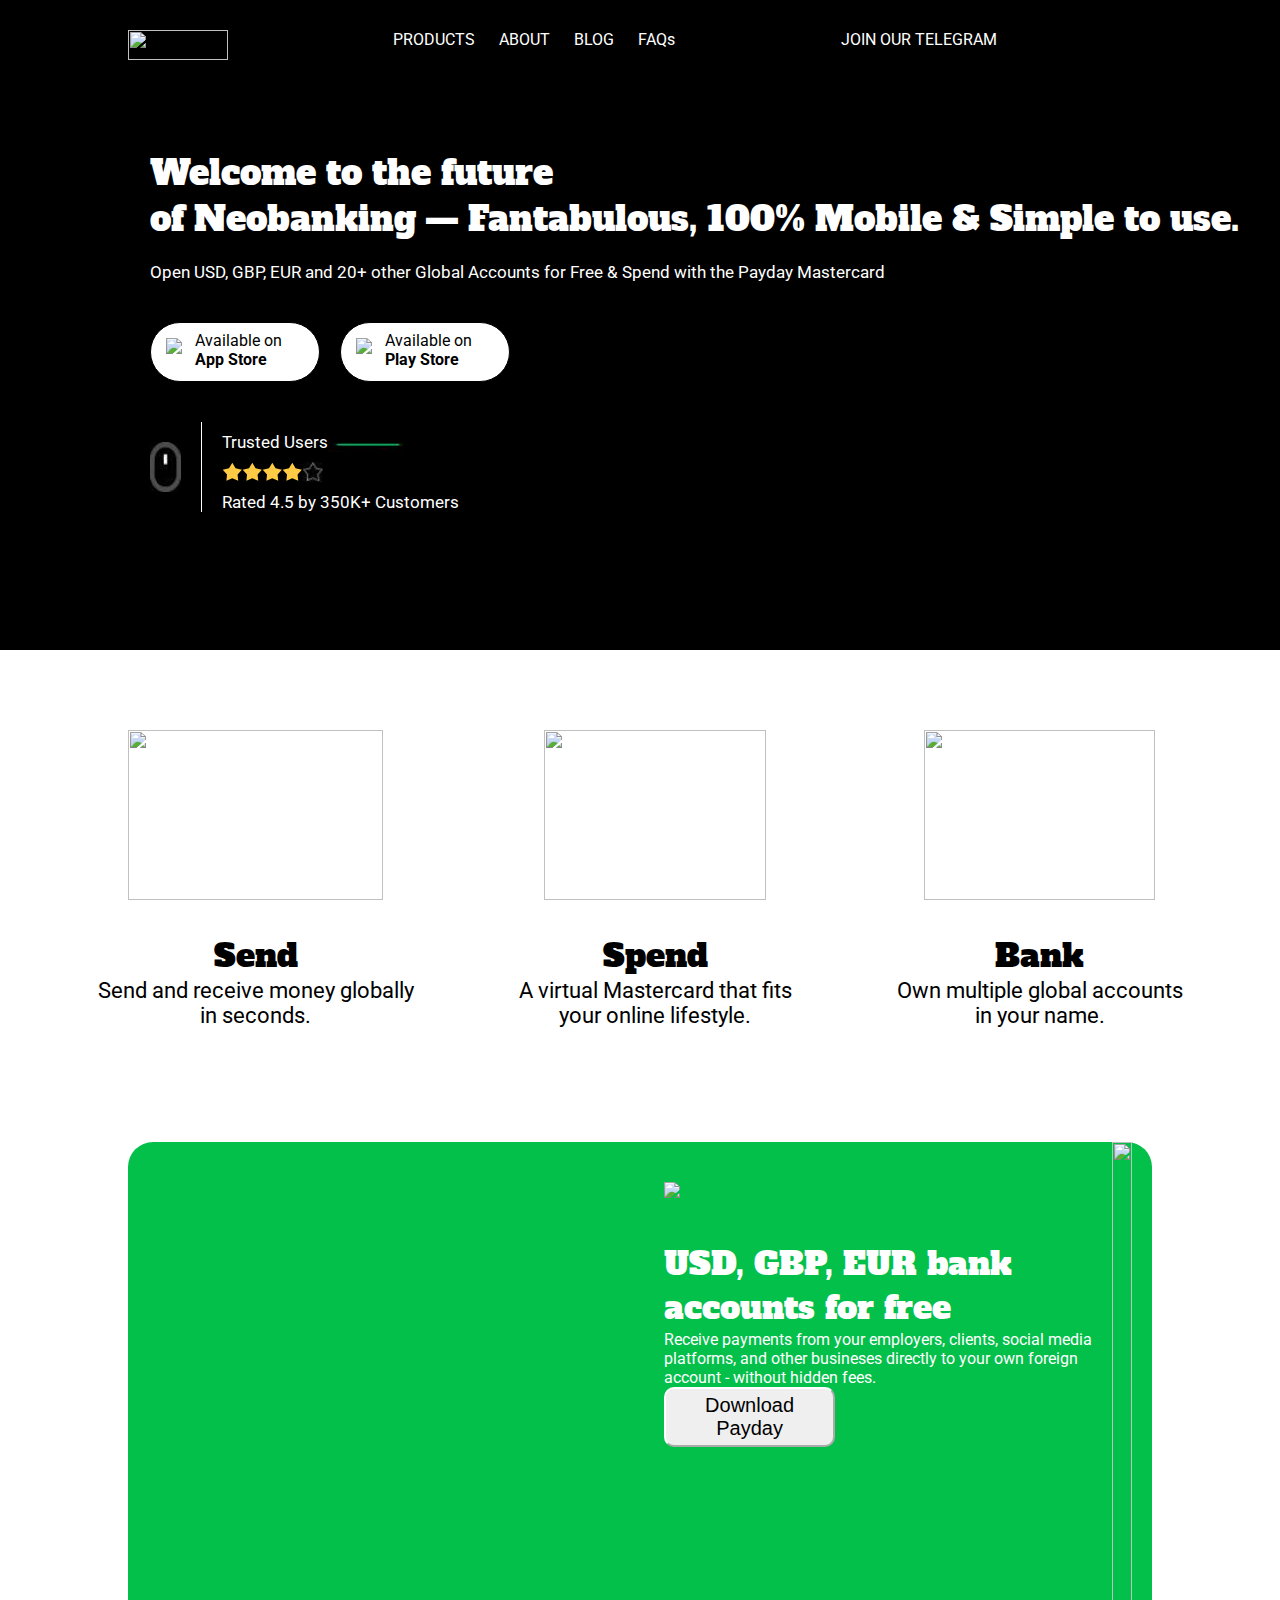
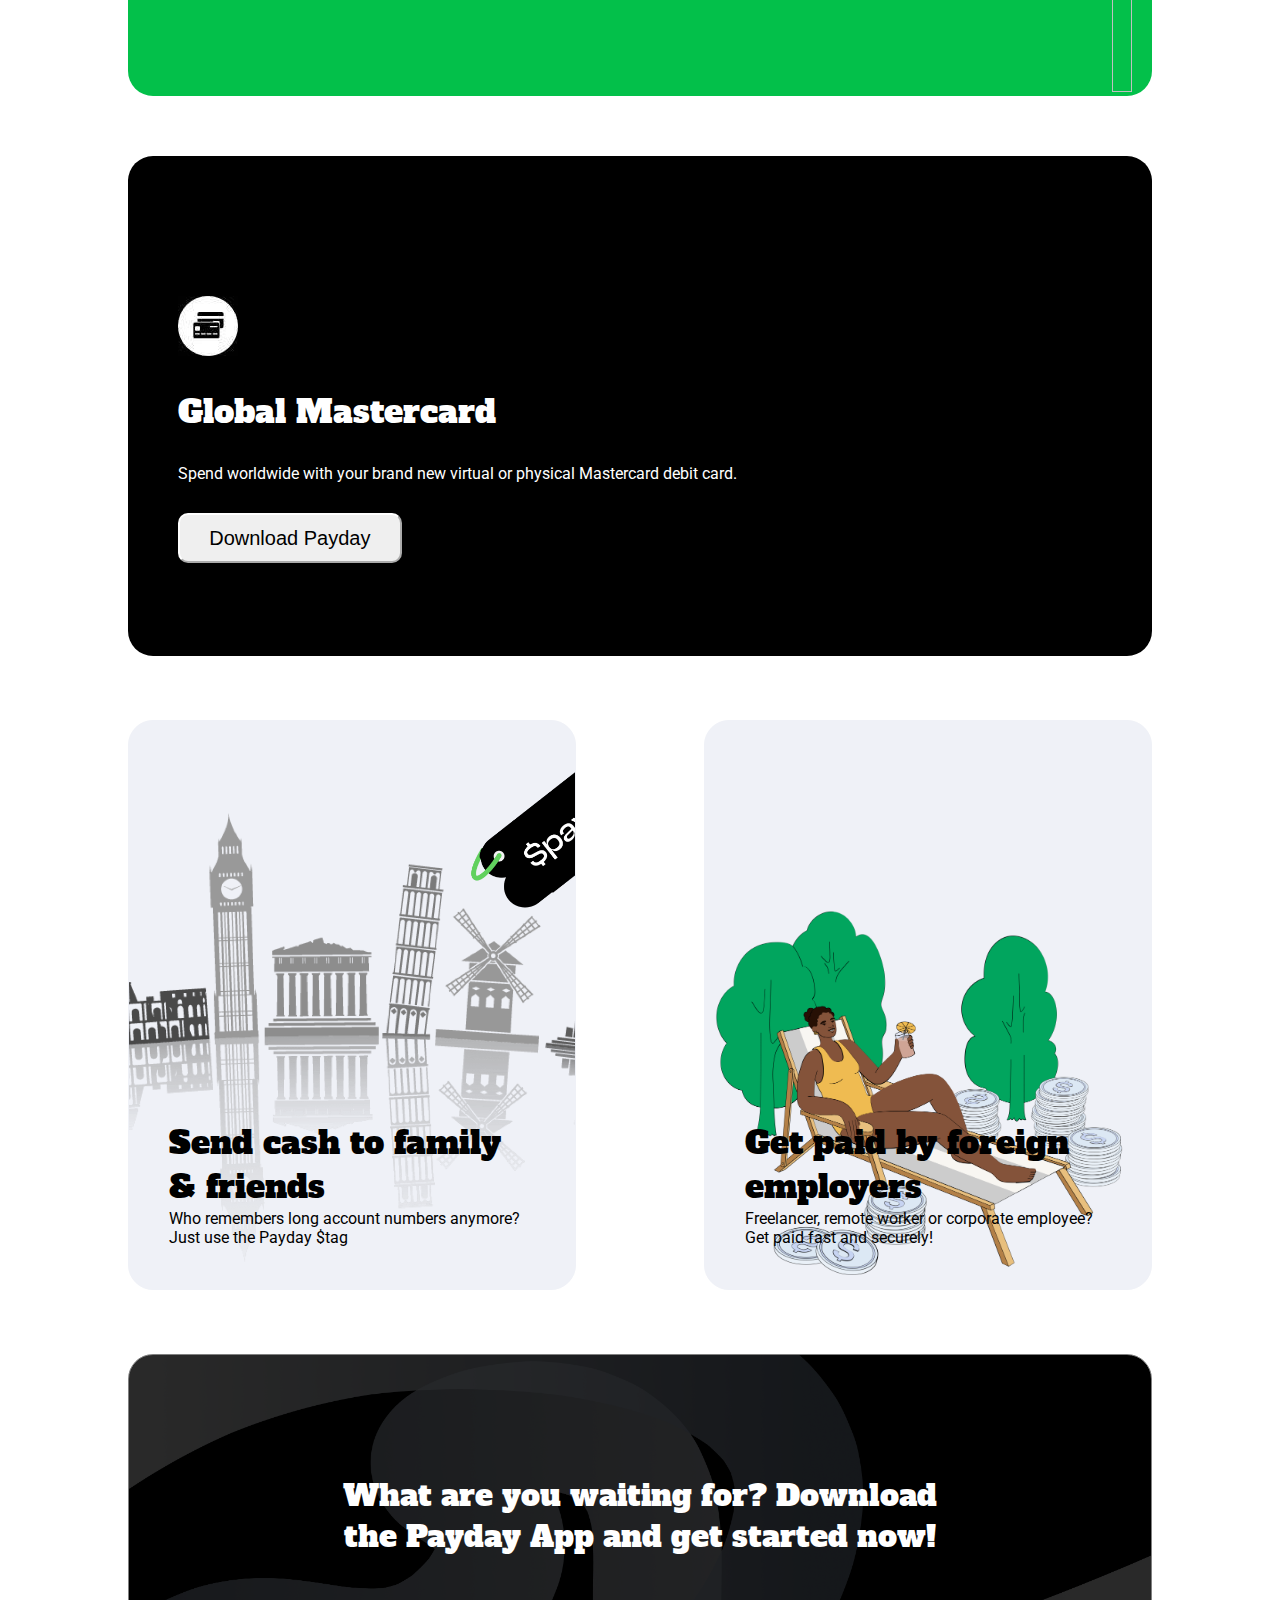
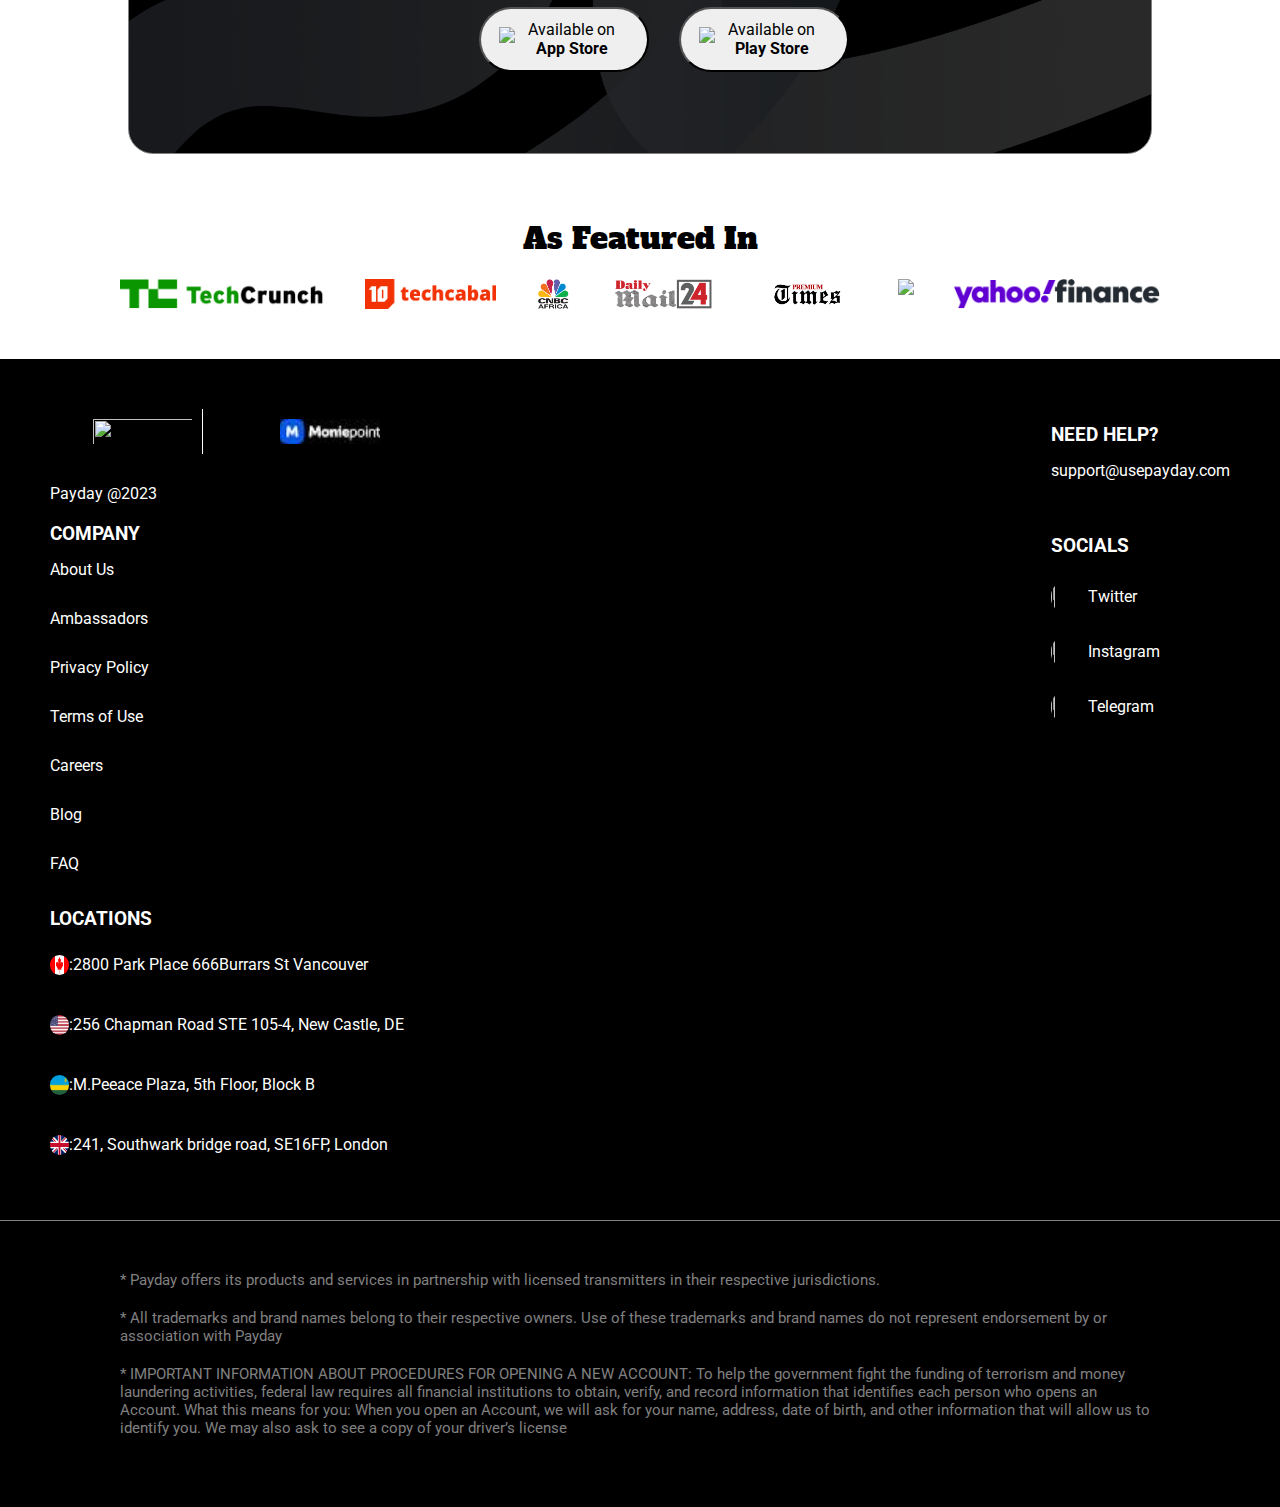
==== payday2.html @ 866477e4 "first push" ====
<!DOCTYPE html>
<html>
<head>
	<meta charset="utf-8">
	<meta name="viewport" content="width=device-width, initial-scale=1">
	<title>PAYDAY</title>
	<link rel="stylesheet" type="text/css" href="payday2.css">
	<link rel="preconnect" href="https://fonts.googleapis.com">
<link rel="preconnect" href="https://fonts.gstatic.com" crossorigin>
<link href="https://fonts.googleapis.com/css2?family=Alfa+Slab+One&family=Roboto:ital,wght@0,300;0,500;0,700;0,900;1,400;1,500;1,700;1,900&display=swap" rel="stylesheet">
<body>
	<div class="first">
		<div>
		     <img src="./images/paysay.jpg">
	    </div>

	   <div class="nav">
		   <ul>
			<li>PRODUCTS</li>
			<li>ABOUT</li>
			<li>BLOG</li>
			<li>FAQs</li>
		   </ul>
	    </div>

	    <div>
		    <a href="#" class="tele">JOIN OUR TELEGRAM<a>
	    </div>
    </div>
	<div class="container-one">
		<h1>Welcome to the future</h1> 
		<h1>of Neobanking — Fantabulous, 100% Mobile & Simple to use.</h1>
		<p>Open USD, GBP, EUR and 20+ other Global Accounts for Free & Spend with the Payday Mastercard</p>
		<div class="appbuttons">
			<div class="app">
				<button>
					<img src="file:///C:/Users/A1%20Tutor/Downloads/apple-icon%20(3).svg">
				
					<div class="inside">
						<span>Available on</span>
					    <span><b>App Store</b></span>
					</div>    
				</button>
			</div>
			<div class="app">
				<button>
					<img src="file:///C:/Users/A1%20Tutor/Downloads/playstore%20(4).svg">
				
					<div class="inside">
					    <span>Available on</span>
					    <span><b>Play Store</b></span>
				    </div>
				</button>
			</div>
		</div>
		<div class="one">
		    <div id="load">
			    <img src="./images/load.jpg">
		    </div>
		    <div class="users">
		        <div id="use">
		        	<span>Trusted Users</span>
			        <img src="./images/green.jpg">
		        </div> 
			    <div class="star">
			    	<img id="stars" src="./images/stars.svg">
			        <img id="stars" src="./images/stars.svg">
			        <img id="stars" src="./images/stars.svg">
			        <img id="stars" src="./images/stars.svg">
			        <img id="stars" src="./images/whitestar.jpg">

			    </div>
			    <span>Rated 4.5 by 350K+ Customers</span>
			    
		    </div>
		</div>
	</div>


	<div class="container-three">
		<div class="imagebox">
			<img src="C:\Users\A1 Tutor\Downloads\send (1).png">
			<h1>Send</h1>
			<p>Send and receive money globally</p>
			<p>in seconds.</p>
		</div>
		<div class="imagebox">
			<img src="C:\Users\A1 Tutor\Downloads\spend (4).png">
			<h1>Spend</h1>
			<p>A virtual Mastercard that fits</p>
			<p>your online lifestyle.</p>
		</div>
		<div class="imagebox">
			<img src="C:\Users\A1 Tutor\Pictures\bank (21).png">
			<h1>Bank</h1>
			<p> Own multiple global accounts</p>
			<p>in your name.</p>
		</div>
	</div>

	<div class="container-two">
		<div class="insides">
			<div class="image">
			    <img src="C:\Users\A1 Tutor\Pictures\phone bg (4).jpg">
		    </div>

		    <div class="msg">
			    <img src="file:///C:/Users/A1%20Tutor/Downloads/bank%20icon%20(1).svg">
			    <h1>USD, GBP, EUR bank</h1> 
			    <h1>accounts for free</h1>
			    <p>Receive payments from your employers, clients, social media</p>
				<p>platforms, and other busineses directly to your own foreign</p> 
				<p>account - without hidden fees.
			    </p>
			    <button>Download Payday</button>
		    </div>
		</div>
		
	</div>

	<div class="container-four">
		<div class="four">
			<img src="./images/paydaydownload.jpg">
			<h1>Global Mastercard</h1>
		    <p>Spend worldwide with your brand new virtual or physical Mastercard debit card.</p>
		    <button>Download Payday</button>
		</div>
		<div class="five">
			<!-- <img src="#"> -->
		</div>
		
	</div>

    <div class="container-both">    
	    <div class="container-five">
		    <h1>Send cash to family & friends</h1>
		    <p>Who remembers long account numbers anymore? Just use the Payday $tag</p>
		
	    </div>

	    <div class="container-six">
	    	<!-- <img src="./images/paid.png" height="300px" width="auto"> -->
		    <h1>Get paid by foreign employers</h1>
		    <p>Freelancer, remote worker or corporate employee? Get paid fast and securely!</p>
	    </div>
	</div>
	<div class="container-seven">
		<h1>What are you waiting for? Download the Payday App and get started now!</h1>
	    <div class="apps">
				<button>
					<img src="file:///C:/Users/A1%20Tutor/Downloads/apple-icon%20(3).svg">
				
					<div class="inside">
						<span>Available on</span>
					    <span><b>App Store</b></span>
					</div>    
				</button>

				<button id="buttons">
					<img src="file:///C:/Users/A1%20Tutor/Downloads/playstore%20(4).svg">
				
					<div class="inside">
					    <span>Available on</span>
					    <span><b>Play Store</b></span>
				    </div>
				</button>
		</div>
	</div>

	<div class="container-eight">
		<h1>As Featured In</h1>
		<div class="logo-box">
		    <img src="./images/techcrunch.png">
		    <img src="./images/techcabal.png">
		    <img src="./images/cnbc.png">
		    <img src="./images/dm2.png">
		    <img src="./images/ptimes.png">
		    <img src="./images/vang.png">
		    <img src="./images/yahoofinance.png">
		 </div>
	</div>
	<!-- </div> -->
<footer>
		<div class="foot">
			<div class="pay">
				<div class="toe">
					<!-- <h3>Payday</h3> -->
					<img src="./images/paysay.jpg">
				    <!-- <h4><b>Monie</b>point</h4> -->
				    <img src="./images/moniepoint.jpg" class="snd">
				</div>
				<div class="pinky">
                     <p>Payday @2023</p>
                </div>
			</div>

			<div class="company">
				<h3>COMPANY</h3>
				<ul>
					<li>About Us</li>
					<li>Ambassadors</li>
					<li>Privacy Policy</li>
					<li>Terms of Use</li>
					<li>Careers</li>
					<li>Blog</li>
					<li>FAQ</li>
				</ul>

				<h3>LOCATIONS</h3>
				<div class="location">
					<img src="./images/canada.png">
				    <p>:2800 Park Place 666Burrars St Vancouver</p>
				</div>
				<div class="location">
					<img src="./images/us.png">
					<p>:256 Chapman Road STE 105-4, New Castle, DE</p>
				</div>
				<div class="location">
					<img src="./images/rw.png">
					<p>:M.Peeace Plaza, 5th Floor, Block B</p>
				</div>
				<div class="location">
					<img src="./images/gb.png">
					<p>:241, Southwark bridge road, SE16FP, London</p>
				</div>
				
			</div>
			
			<div>
				<div>
					<h3 class="help">NEED HELP?</h3>
				    <a class="help" href="email" target="_blank">support@usepayday.com</a>
				</div>

				<div class="socials">
					<h3 class="social">SOCIALS</h3>
				    <div>
				        <div class="social">
				    	    <img src="https://encrypted-tbn0.gstatic.com/images?q=tbn:ANd9GcTMSWENV7EowvmsLRecqPke3r6QG8BsjHGHUg&usqp=CAU">
				            <a href="#" target="_blank">Twitter</a>
				        </div>
				        <div class="social">
				    	    <img src="https://thumbs.dreamstime.com/b/high-resolution-image-black-white-instagram-icon-high-resolution-image-black-white-instagram-icon-web-printing-purpose-172342399.jpg">
				    	    <a href="#" target="_blank">Instagram</a>
				        </div>    
				        <div class="social">
				    	    <img src="https://cdn.freebiesupply.com/logos/large/2x/telegram-logo-black-and-white.png">
				    	    <a href="#" target="_blank">Telegram</a>
				        </div>
				    </div>     
				  
				</div>

			</div>
		</div>

		<div class="feed">
			<p>* Payday offers its products and services in partnership with licensed transmitters in their respective jurisdictions.</p>

            <p> * All trademarks and brand names belong to their respective owners. Use of these trademarks and brand names do not represent endorsement by or association with Payday</p>

            <p>* IMPORTANT INFORMATION ABOUT PROCEDURES FOR OPENING A NEW ACCOUNT: To help the government fight the funding of terrorism and money laundering activities, federal law requires all financial institutions to obtain, verify, and record information that identifies each person who opens an Account. What this means for you: When you open an Account, we will ask for your name, address, date of birth, and other information that will allow us to identify you. We may also ask to see a copy of your driver’s license</p>
		</div>
	</footer>	

</body>
</html>
---- payday2.css ----
*{
	box-sizing: border-box;
	margin: 0;
	padding: 0;
}

body{
	font-family: 'Roboto', sans-serif;
}

h1{
	font-family: 'Alfa Slab One', cursive;
	font-weight: 400;
}

span, p{
    font-family: 'Roboto', sans-serif;
}

.first{
  	display: flex;
  	justify-content: space-around;
  	padding: 30px 50px;
  	background-color: #000;
  	color: #fff;
  	width: 100%;
  }

  .first img{
  	width: 100px;
  	height: 30px;
  }

  .nav > ul{
  	list-style-type: none;
/*  	position: sticky;*/
    
  }

  .first{
  	position: fixed;
  	top: 0;
  }

  .nav ul li{
  	display: inline-block;
  	margin: 0 10px;
  } 

.first a{
	text-decoration: none;
	color: #fff;
}


.container-one{
	color: #ffffff;
	padding: 150px 0 20px 150px;
	background-color: #000000;
	height: 650px;
	font-size: 17px;
}

.container-one p{
	padding-top: 20px;
}
.app{
	display: flex;
	text-align: center;
	padding: 20px 0 10px 0;
}

.appbuttons{
  	display: flex;
/*  	flex-direction: row;*/
}

.app > button{
  	display: flex;
  	background-color: #ffffff;
  	border-radius: 40px;
  	padding: 5px;
  	width: 170px;
  	height: 60px;
  	margin: 20px 20px 0 0;
  	border: 1px solid #000000;
    text-align: left;
}	

.inside{
  	display: flex;
  	flex-direction: column;
  	margin: 3px;
  	font-size: 16px;
}

button > img{
  	padding: 10px;
  }

.one{
	display: flex;
	flex-direction: row;
	margin-top: 30px;
}

#load{
	border-right: white solid 1px;
	padding-right: 20px;
}

#load img{
	height: 70px;
	padding-top: 20px;
}

.users{
	display: flex;
	flex-direction: column;
	margin-left: 20px;
}

#use img{
	height: 20px;
	width: 100px;
	margin: 10px 0;
}

.users img{
	height: 20px;
}

.users .star{
	display: flex;
}

.users #use{
	display: flex;
	flex-direction: row;
}

.users span{
	padding-top: 10px;
}

.container-two{
	height: 550px;
}

.image > img{
    padding: 0 20px;
  	width: 100%;
  	height: 550px;
  }

.insides{
  	background-color: #03C04A;
  	display: flex;
  	flex-direction: row-reverse;
  	border-radius: 25px;
    margin: 5% 10% 5% 10%;
  	width: 80%;
  	color: #ffffff;
  }

.msg > img{
  	margin: 40px 40px 40px 0;
  }

  /*.msg > p{
  	margin-top: 30px;
  	font-size: 20px;
  }*/
  
  .msg > button{
  /*	border-radius: 8px;
  	background-color: #fff;
  	margin-top: 30px;
  	padding: 10px;
  	width: 200px;
  }*/
  border-radius: 10px;
	border-color: #ffffff;
	padding: 5px;
	min-height: 50px;
	width: 40%;
	font-size: 20px;
}

.container-three{
  	display: flex;
  	justify-content: space-around;
 	  text-align: center;
 	  padding: 80px 50px 50px 50px;
 	  gap: 10px;
  }

  .imagebox > img{
  	height: 170px;
  	width: 90%;
  }

  .imagebox > h1{
  	margin-top: 30px;
  }

  .imagebox > p{
  	font-size: 22px;
  }	

.container-four{
	background-color: #000000;
	color: #ffffff;
	height: 500px;
	width: 80%;
	margin: 5% 10% 0;
	border-radius: 25px;
	display: flex;
	flex-direction: row;
}

.four{
	margin-top: 120px;
	padding: 20px 20px 20px 50px;
}

.four img, .four p, .four h1{
	padding-bottom: 30px;
}

.four button{
	border-radius: 10px;
	border-color: #ffffff;
	padding: 5px;
	min-height: 50px;
	width: 40%;
	font-size: 20px;
}

/*.four button img{
	width: 10px;
	height: 10px;
}*/
.container-both{
	display: flex;

}

.container-five{
	background-image: url(./images/city.png);
	background-size: cover;
	background-position: center;
	width: 90%;
	margin: 5% 5% 5% 10%;
	height: 570px;
	color: black;
	border: solid #eff1f7 1px;
	border-radius: 25px;
	padding: 400px 40px 40px;
	background-color: #eff1f7;

}


.container-six{
	background-image: url(./images/paid.png);
	background-color: #eff1f7;
	background-size: cover;
	background-position: center;
  background-size: contain;
	background-position: bottom;
	background-attachment: scroll;
	background-repeat: no-repeat;
	width: 90%;
	margin: 5% 10% 5% 5%;
	height: 570px;
	border: solid #eff1f7 1px;
	border-radius: 25px;
	padding: 400px 40px 40px;
}


.container-seven{
	background-size: cover;
	background-position: center;
	color: #ffffff;
	width: 80%;
	margin: 0 10% 5%;
  padding: 120px 200px;
 	height: 400px;
	border: solid grey 1px;
  text-align: center;
	border-radius: 25px;
	background-image: url(./images/cta.png)
	}

.container-seven h1{
	font-size: 30px;
}

.apps{
	display: flex;
	padding: 50px 0 0 150px;
}
.apps button{
	display: flex;
	flex-direction: row;
	width: 170px;
	height: 65px;
	border-radius: 35px;
	padding: 8px;
}

#buttons{
	margin-left: 30px;
}

.location{
	display: flex;
}

.location img{
	height: 20px;
	width: 5%;
	border-radius: 25px;
}

.logo-box > img{
	width: auto;
	height: 30px;
}

.container-eight > h1{
	text-align: center;
	margin-bottom: 20px;
	font-size: 30px;
}

.container-eight{
	margin-bottom: 20px;
}
.logo-box{
	display: flex;
  margin: 0px 100px;
	padding-bottom: 30px;
	justify-content: space-around;
}

.foot{
	display: flex;
  justify-content: space-between;
	width: 100%;
	background-color: #000000;
	color: #ffffff;
  padding: 50px;
}

.foot ul{
	list-style-type: none;
}

.foot a{
	color: #ffffff;
}
.toe{
	display: flex;
	justify-content: space-around;
}
.pay{
	display: flex;
	flex-direction: column;
}

.toe img{
	border-right: solid #ffffff 1px;
  padding: 10px;
	width: 120px;
	height: 45px;
}

.toe .snd{
	padding: 10px;
	border: none;
}

.pay p{
	margin-top: 30px;
}

.company{
	display: flex;
	flex-direction: column;
	margin-top: 20px;
}

.company li{
	padding: 15px 0;
}

.company ul{
	margin-bottom: 20px;
}

.location {
	padding: 15px 0;
	margin-top: 10px;
}


.help{
	text-decoration: none;
	padding: 15px 0;
}

.socials{
	display: flex;
	flex-direction: column;
	margin-top: 40px;
}

.socials img{
	height: 30px;
	width: 15%;
	border-radius: 25px;
	margin: 10px 10px 0 0;
}

.socials a{
	text-decoration: none;
	margin-top: 15px;
}

.social{
	display: flex;
	margin-top: 15px;
}

.feed{
	background-color: #000000;
	color: #808080;
	border-top: solid #808080 1px;
	padding: 50px 120px;
}

.feed p{
	margin-bottom: 20px;
	font-size: 15px;
}

@media screen and (max-width: 580px) {
	.first {
    align-items: left;
  }
 .first img{
  	margin-left: 5px;
  }
	.nav{
		display: none;
	}
	.tele{
		display: none;
	}

	.container-one{
		padding: 100px 20px 0px 30px;
	}

	.container-one h1{
		font-size: 25px;
	}
	.insides{
		height: 350px;
		padding: 10px;
	}

	.msg img{
		margin: 0 10px 5px 10px;
	}

	.msg h1{
		font-size: 20px;
		margin-bottom: 5px;
	}

	.msg p{
		font-size: 15px;
	}

.msg button{
	width: 200px;
	height: 17px;
	margin-top: 10px;
}
.image img{
		display: none;
	}
	.container-three{
		flex-direction: column;
		padding: 5%;
		margin-top: 20px;
	}

.imagebox {
	  width: 100%;
  }

.imagebox img{
	width: 100%;
	height: 280px;
}
	.container-two{
		margin-bottom: 5%;
		height: 350px;
	}
	.insides{
		width: 90%;
		margin: 20px 5%;
		padding-top: 50px;
	}
	
.four{
	margin-top: 10px;
}

.four img, .four p, .four h1{
	padding-bottom: 10px;
}

.four button{
	width: 225px;
	margin-top: 20px;
}

	.container-four{
		height: 350px;
		width: 95%;
		margin: 2.5% 2.5%;

	}
	
	.container-five{
		margin: 5%;
	}

	.container-both{
		flex-direction: column;
	}
	.foot{
		flex-direction: column;
	}
	.container-seven h1{
		font-size: 20px;
	}
	.container-seven{
		height: 300px;
		width: 90%;
		margin: 0 5% 5%;
		padding: 60px 20px 0;
	}

.apps{
	padding: 20px;
}

  .container-eight{
  	width: 95%;
  	margin: 2.5%;
  	height: 250px;
  }

  .logo-box{
	display: inline-block; 
  margin: 0px 5px;
	padding-bottom: 10px;
  width: 90%;
}

.logo-box img{
  margin: 7px;
}

.pay{
	display: none;
}

.socials img{
	width: 8%;
}

.feed{
	padding: 30px;
}
}
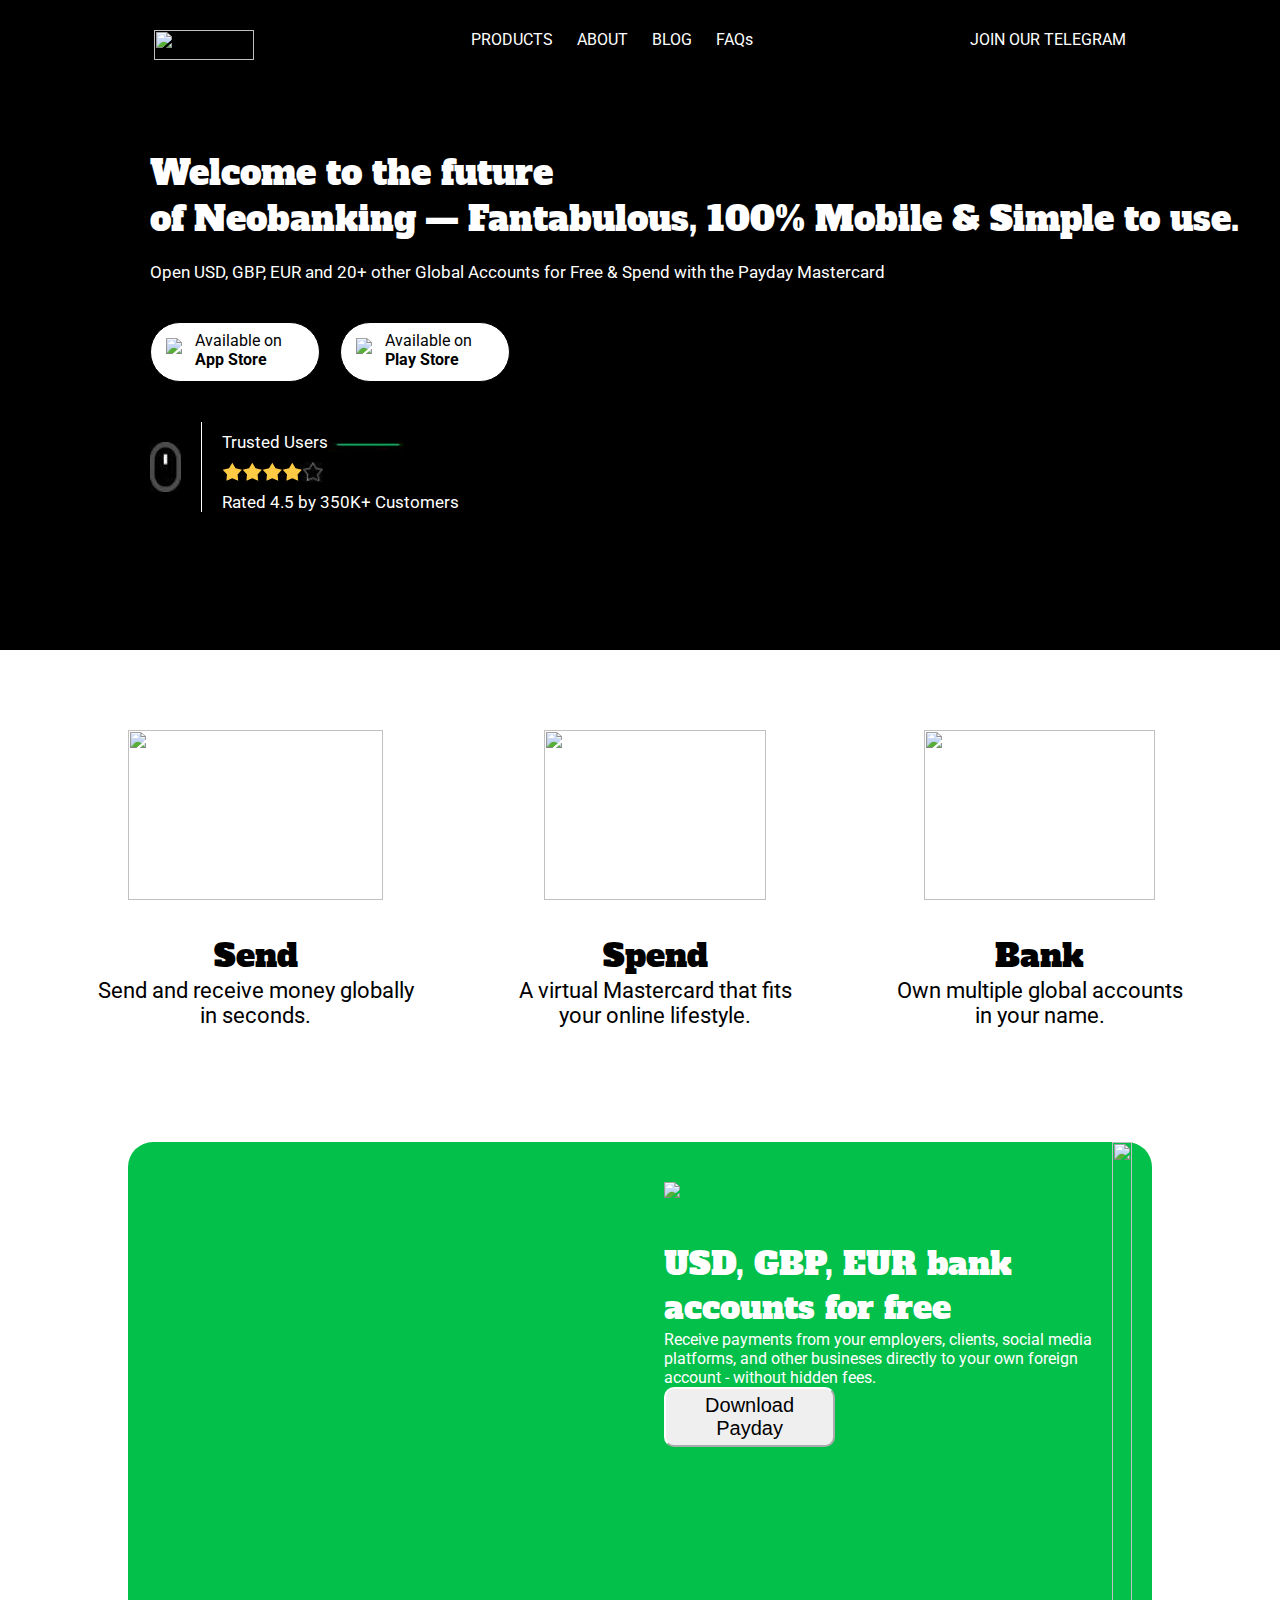
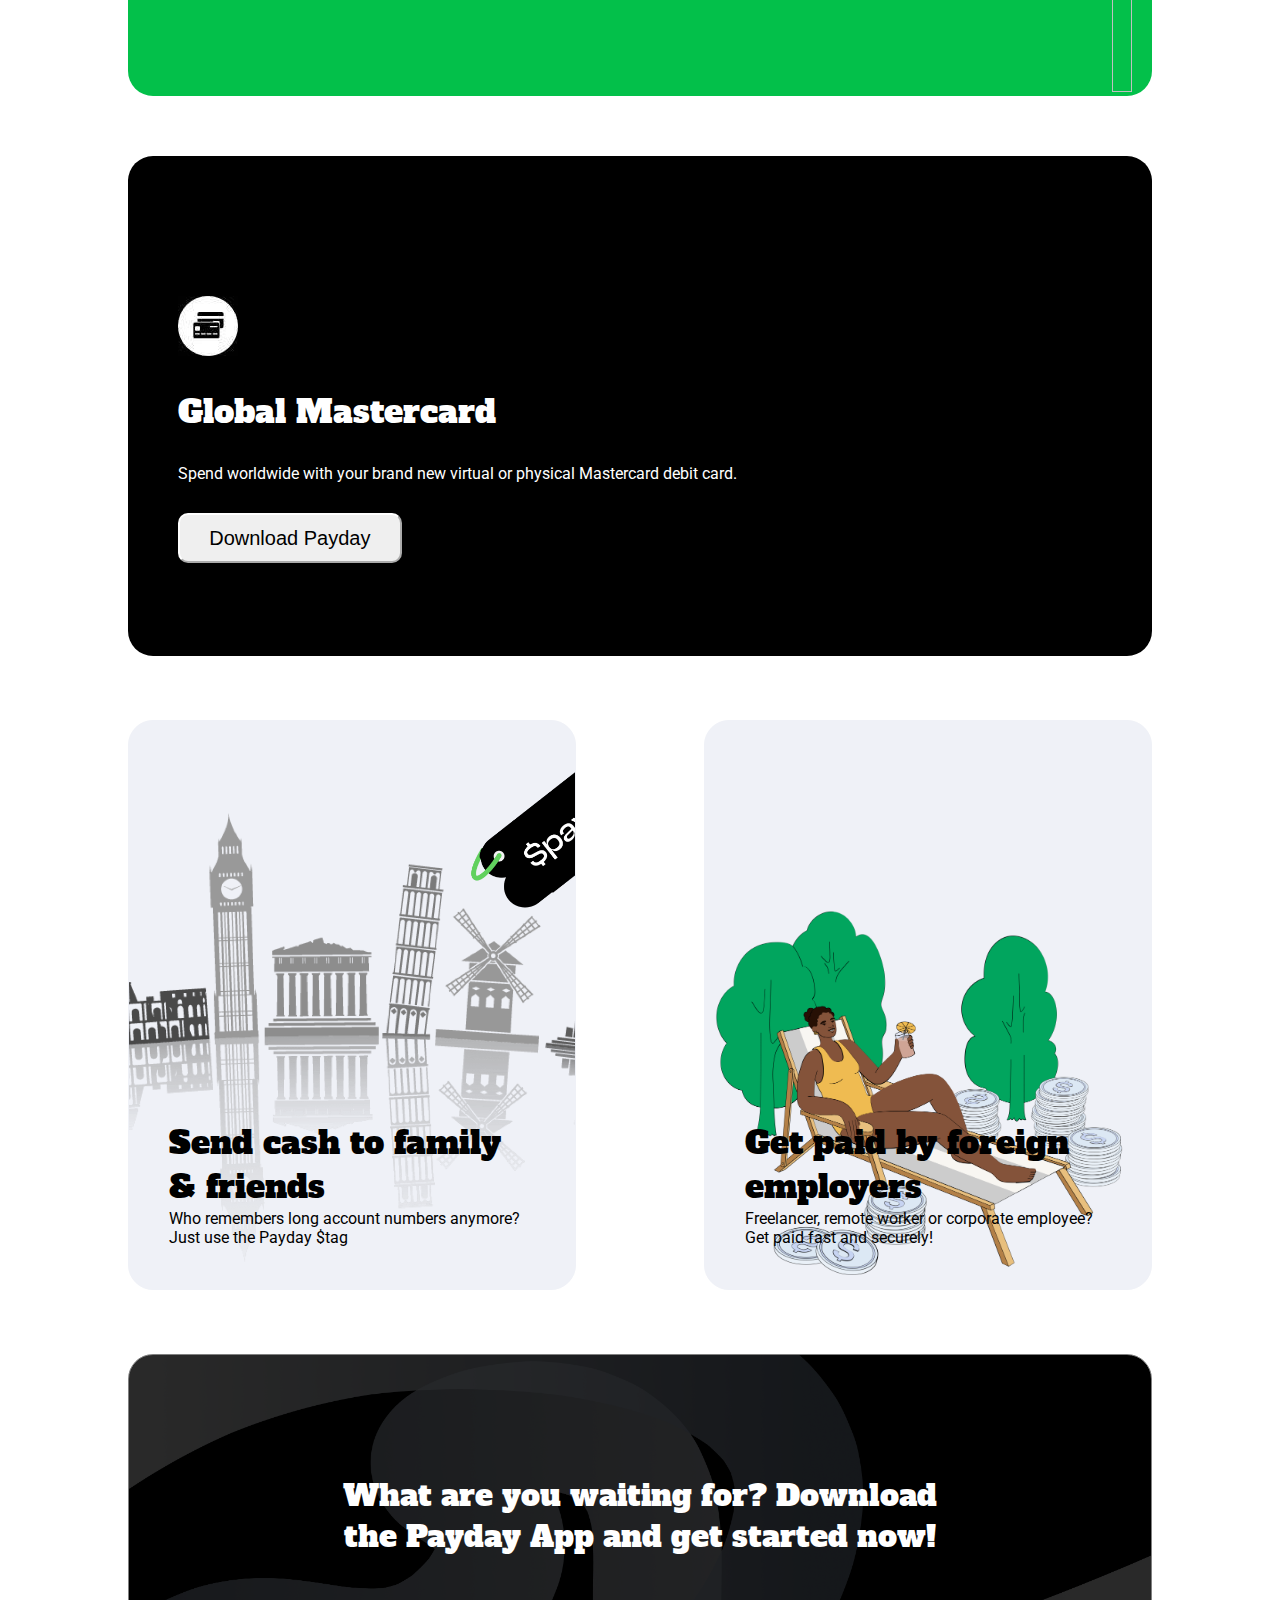
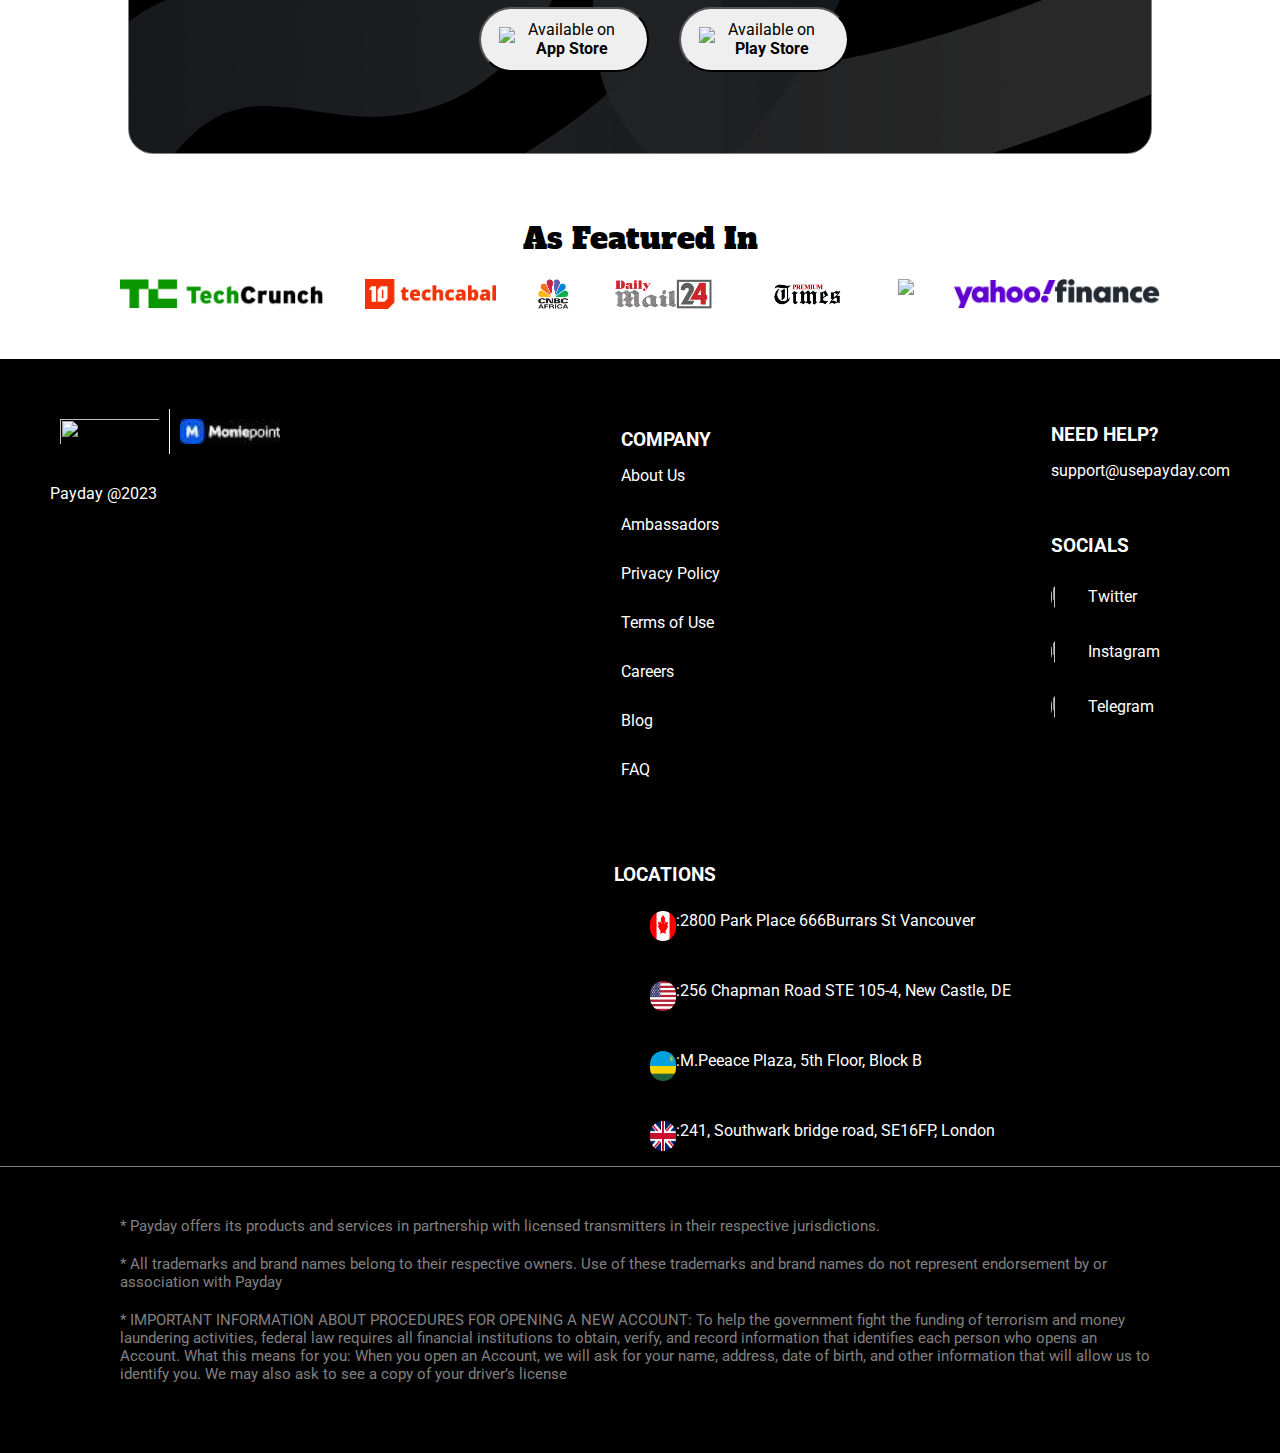
==== commit 30c718f6: "Add files via upload" ====
--- a/payday2.html
+++ b/payday2.html
@@ -1,267 +1,283 @@
-<!DOCTYPE html>
-<html>
-<head>
-	<meta charset="utf-8">
-	<meta name="viewport" content="width=device-width, initial-scale=1">
-	<title>PAYDAY</title>
-	<link rel="stylesheet" type="text/css" href="payday2.css">
-	<link rel="preconnect" href="https://fonts.googleapis.com">
-<link rel="preconnect" href="https://fonts.gstatic.com" crossorigin>
-<link href="https://fonts.googleapis.com/css2?family=Alfa+Slab+One&family=Roboto:ital,wght@0,300;0,500;0,700;0,900;1,400;1,500;1,700;1,900&display=swap" rel="stylesheet">
-<body>
-	<div class="first">
-		<div>
-		     <img src="./images/paysay.jpg">
-	    </div>
-
-	   <div class="nav">
-		   <ul>
-			<li>PRODUCTS</li>
-			<li>ABOUT</li>
-			<li>BLOG</li>
-			<li>FAQs</li>
-		   </ul>
-	    </div>
-
-	    <div>
-		    <a href="#" class="tele">JOIN OUR TELEGRAM<a>
-	    </div>
-    </div>
-	<div class="container-one">
-		<h1>Welcome to the future</h1> 
-		<h1>of Neobanking — Fantabulous, 100% Mobile & Simple to use.</h1>
-		<p>Open USD, GBP, EUR and 20+ other Global Accounts for Free & Spend with the Payday Mastercard</p>
-		<div class="appbuttons">
-			<div class="app">
-				<button>
-					<img src="file:///C:/Users/A1%20Tutor/Downloads/apple-icon%20(3).svg">
-				
-					<div class="inside">
-						<span>Available on</span>
-					    <span><b>App Store</b></span>
-					</div>    
-				</button>
-			</div>
-			<div class="app">
-				<button>
-					<img src="file:///C:/Users/A1%20Tutor/Downloads/playstore%20(4).svg">
-				
-					<div class="inside">
-					    <span>Available on</span>
-					    <span><b>Play Store</b></span>
-				    </div>
-				</button>
-			</div>
-		</div>
-		<div class="one">
-		    <div id="load">
-			    <img src="./images/load.jpg">
-		    </div>
-		    <div class="users">
-		        <div id="use">
-		        	<span>Trusted Users</span>
-			        <img src="./images/green.jpg">
-		        </div> 
-			    <div class="star">
-			    	<img id="stars" src="./images/stars.svg">
-			        <img id="stars" src="./images/stars.svg">
-			        <img id="stars" src="./images/stars.svg">
-			        <img id="stars" src="./images/stars.svg">
-			        <img id="stars" src="./images/whitestar.jpg">
-
-			    </div>
-			    <span>Rated 4.5 by 350K+ Customers</span>
-			    
-		    </div>
-		</div>
-	</div>
-
-
-	<div class="container-three">
-		<div class="imagebox">
-			<img src="C:\Users\A1 Tutor\Downloads\send (1).png">
-			<h1>Send</h1>
-			<p>Send and receive money globally</p>
-			<p>in seconds.</p>
-		</div>
-		<div class="imagebox">
-			<img src="C:\Users\A1 Tutor\Downloads\spend (4).png">
-			<h1>Spend</h1>
-			<p>A virtual Mastercard that fits</p>
-			<p>your online lifestyle.</p>
-		</div>
-		<div class="imagebox">
-			<img src="C:\Users\A1 Tutor\Pictures\bank (21).png">
-			<h1>Bank</h1>
-			<p> Own multiple global accounts</p>
-			<p>in your name.</p>
-		</div>
-	</div>
-
-	<div class="container-two">
-		<div class="insides">
-			<div class="image">
-			    <img src="C:\Users\A1 Tutor\Pictures\phone bg (4).jpg">
-		    </div>
-
-		    <div class="msg">
-			    <img src="file:///C:/Users/A1%20Tutor/Downloads/bank%20icon%20(1).svg">
-			    <h1>USD, GBP, EUR bank</h1> 
-			    <h1>accounts for free</h1>
-			    <p>Receive payments from your employers, clients, social media</p>
-				<p>platforms, and other busineses directly to your own foreign</p> 
-				<p>account - without hidden fees.
-			    </p>
-			    <button>Download Payday</button>
-		    </div>
-		</div>
-		
-	</div>
-
-	<div class="container-four">
-		<div class="four">
-			<img src="./images/paydaydownload.jpg">
-			<h1>Global Mastercard</h1>
-		    <p>Spend worldwide with your brand new virtual or physical Mastercard debit card.</p>
-		    <button>Download Payday</button>
-		</div>
-		<div class="five">
-			<!-- <img src="#"> -->
-		</div>
-		
-	</div>
-
-    <div class="container-both">    
-	    <div class="container-five">
-		    <h1>Send cash to family & friends</h1>
-		    <p>Who remembers long account numbers anymore? Just use the Payday $tag</p>
-		
-	    </div>
-
-	    <div class="container-six">
-	    	<!-- <img src="./images/paid.png" height="300px" width="auto"> -->
-		    <h1>Get paid by foreign employers</h1>
-		    <p>Freelancer, remote worker or corporate employee? Get paid fast and securely!</p>
-	    </div>
-	</div>
-	<div class="container-seven">
-		<h1>What are you waiting for? Download the Payday App and get started now!</h1>
-	    <div class="apps">
-				<button>
-					<img src="file:///C:/Users/A1%20Tutor/Downloads/apple-icon%20(3).svg">
-				
-					<div class="inside">
-						<span>Available on</span>
-					    <span><b>App Store</b></span>
-					</div>    
-				</button>
-
-				<button id="buttons">
-					<img src="file:///C:/Users/A1%20Tutor/Downloads/playstore%20(4).svg">
-				
-					<div class="inside">
-					    <span>Available on</span>
-					    <span><b>Play Store</b></span>
-				    </div>
-				</button>
-		</div>
-	</div>
-
-	<div class="container-eight">
-		<h1>As Featured In</h1>
-		<div class="logo-box">
-		    <img src="./images/techcrunch.png">
-		    <img src="./images/techcabal.png">
-		    <img src="./images/cnbc.png">
-		    <img src="./images/dm2.png">
-		    <img src="./images/ptimes.png">
-		    <img src="./images/vang.png">
-		    <img src="./images/yahoofinance.png">
-		 </div>
-	</div>
-	<!-- </div> -->
-<footer>
-		<div class="foot">
-			<div class="pay">
-				<div class="toe">
-					<!-- <h3>Payday</h3> -->
-					<img src="./images/paysay.jpg">
-				    <!-- <h4><b>Monie</b>point</h4> -->
-				    <img src="./images/moniepoint.jpg" class="snd">
-				</div>
-				<div class="pinky">
-                     <p>Payday @2023</p>
-                </div>
-			</div>
-
-			<div class="company">
-				<h3>COMPANY</h3>
-				<ul>
-					<li>About Us</li>
-					<li>Ambassadors</li>
-					<li>Privacy Policy</li>
-					<li>Terms of Use</li>
-					<li>Careers</li>
-					<li>Blog</li>
-					<li>FAQ</li>
-				</ul>
-
-				<h3>LOCATIONS</h3>
-				<div class="location">
-					<img src="./images/canada.png">
-				    <p>:2800 Park Place 666Burrars St Vancouver</p>
-				</div>
-				<div class="location">
-					<img src="./images/us.png">
-					<p>:256 Chapman Road STE 105-4, New Castle, DE</p>
-				</div>
-				<div class="location">
-					<img src="./images/rw.png">
-					<p>:M.Peeace Plaza, 5th Floor, Block B</p>
-				</div>
-				<div class="location">
-					<img src="./images/gb.png">
-					<p>:241, Southwark bridge road, SE16FP, London</p>
-				</div>
-				
-			</div>
-			
-			<div>
-				<div>
-					<h3 class="help">NEED HELP?</h3>
-				    <a class="help" href="email" target="_blank">support@usepayday.com</a>
-				</div>
-
-				<div class="socials">
-					<h3 class="social">SOCIALS</h3>
-				    <div>
-				        <div class="social">
-				    	    <img src="https://encrypted-tbn0.gstatic.com/images?q=tbn:ANd9GcTMSWENV7EowvmsLRecqPke3r6QG8BsjHGHUg&usqp=CAU">
-				            <a href="#" target="_blank">Twitter</a>
-				        </div>
-				        <div class="social">
-				    	    <img src="https://thumbs.dreamstime.com/b/high-resolution-image-black-white-instagram-icon-high-resolution-image-black-white-instagram-icon-web-printing-purpose-172342399.jpg">
-				    	    <a href="#" target="_blank">Instagram</a>
-				        </div>    
-				        <div class="social">
-				    	    <img src="https://cdn.freebiesupply.com/logos/large/2x/telegram-logo-black-and-white.png">
-				    	    <a href="#" target="_blank">Telegram</a>
-				        </div>
-				    </div>     
-				  
-				</div>
-
-			</div>
-		</div>
-
-		<div class="feed">
-			<p>* Payday offers its products and services in partnership with licensed transmitters in their respective jurisdictions.</p>
-
-            <p> * All trademarks and brand names belong to their respective owners. Use of these trademarks and brand names do not represent endorsement by or association with Payday</p>
-
-            <p>* IMPORTANT INFORMATION ABOUT PROCEDURES FOR OPENING A NEW ACCOUNT: To help the government fight the funding of terrorism and money laundering activities, federal law requires all financial institutions to obtain, verify, and record information that identifies each person who opens an Account. What this means for you: When you open an Account, we will ask for your name, address, date of birth, and other information that will allow us to identify you. We may also ask to see a copy of your driver’s license</p>
-		</div>
-	</footer>	
-
-</body>
+<!DOCTYPE html>
+<html>
+<head>
+	<meta charset="utf-8">
+	<meta name="viewport" content="width=device-width, initial-scale=1">
+	<title>PAYDAY</title>
+	<link rel="stylesheet" type="text/css" href="payday2.css">
+	<link rel="preconnect" href="https://fonts.googleapis.com">
+<link rel="preconnect" href="https://fonts.gstatic.com" crossorigin>
+<link href="https://fonts.googleapis.com/css2?family=Alfa+Slab+One&family=Roboto:ital,wght@0,300;0,500;0,700;0,900;1,400;1,500;1,700;1,900&display=swap" rel="stylesheet">
+</head>
+<body>
+	<div class="first">
+		<div>
+		     <img src="./images/paysay.jpg">
+	    </div>
+
+	   <div class="nav">
+		   <ul>
+			<li>PRODUCTS</li>
+			<li>ABOUT</li>
+			<li>BLOG</li>
+			<li>FAQs</li>
+		   </ul>
+	    </div>
+
+	    <div>
+		    <a href="#" class="tele">JOIN OUR TELEGRAM</a>
+	    </div>
+    </div>
+	<div class="container-one">
+		<h1>Welcome to the future</h1> 
+		<h1>of Neobanking — Fantabulous, 100% Mobile & Simple to use.</h1>
+		<p>Open USD, GBP, EUR and 20+ other Global Accounts for Free & Spend with the Payday Mastercard</p>
+		<div class="appbuttons">
+			<div class="app">
+				<button>
+					<img src="file:///C:/Users/A1%20Tutor/Downloads/apple-icon%20(3).svg">
+				
+					<div class="inside">
+						<span>Available on</span>
+					    <span><b>App Store</b></span>
+					</div>    
+				</button>
+			</div>
+			<div class="app">
+				<button>
+					<img src="file:///C:/Users/A1%20Tutor/Downloads/playstore%20(4).svg">
+				
+					<div class="inside">
+					    <span>Available on</span>
+					    <span><b>Play Store</b></span>
+				    </div>
+				</button>
+			</div>
+		</div>
+		<div class="one">
+		    <div id="load">
+			    <img src="./images/load.jpg">
+		    </div>
+		    <div class="users">
+		        <div id="use">
+		        	<span>Trusted Users</span>
+			        <img src="./images/green.jpg">
+		        </div> 
+			    <div class="star">
+			    	<img id="stars" src="./images/stars.svg">
+			        <img id="stars" src="./images/stars.svg">
+			        <img id="stars" src="./images/stars.svg">
+			        <img id="stars" src="./images/stars.svg">
+			        <img id="stars" src="./images/whitestar.jpg">
+
+			    </div>
+			    <span>Rated 4.5 by 350K+ Customers</span>
+			    
+		    </div>
+		</div>
+	</div>
+
+
+	<div class="container-three">
+		<div class="imagebox">
+			<img src="C:\Users\A1 Tutor\Downloads\send (1).png">
+			<h1>Send</h1>
+			<p>Send and receive money globally</p>
+			<p>in seconds.</p>
+		</div>
+		<div class="imagebox">
+			<img src="C:\Users\A1 Tutor\Downloads\spend (4).png">
+			<h1>Spend</h1>
+			<p>A virtual Mastercard that fits</p>
+			<p>your online lifestyle.</p>
+		</div>
+		<div class="imagebox">
+			<img src="C:\Users\A1 Tutor\Pictures\bank (21).png">
+			<h1>Bank</h1>
+			<p> Own multiple global accounts</p>
+			<p>in your name.</p>
+		</div>
+	</div>
+
+	<div class="container-two">
+		<div class="insides">
+			<div class="image">
+			    <img src="C:\Users\A1 Tutor\Pictures\phone bg (4).jpg">
+		    </div>
+
+		    <div class="msg">
+			    <img src="file:///C:/Users/A1%20Tutor/Downloads/bank%20icon%20(1).svg">
+			    <h1>USD, GBP, EUR bank</h1> 
+			    <h1>accounts for free</h1>
+			    <p>Receive payments from your employers, clients, social media</p>
+				<p>platforms, and other busineses directly to your own foreign</p> 
+				<p>account - without hidden fees.
+			    </p>
+			    <button>Download Payday</button>
+		    </div>
+		</div>
+		
+	</div>
+
+	<div class="container-four">
+		<div class="four">
+			<img src="./images/paydaydownload.jpg">
+			<h1>Global Mastercard</h1>
+		    <p>Spend worldwide with your brand new virtual or physical Mastercard debit card.</p>
+		    <button>Download Payday</button>
+		</div>
+		<div class="five">
+			<!-- <img src="#"> -->
+		</div>
+		
+	</div>
+
+    <div class="container-both">    
+	    <div class="container-five">
+		    <h1>Send cash to family & friends</h1>
+		    <p>Who remembers long account numbers anymore? Just use the Payday $tag</p>
+		
+	    </div>
+
+	    <div class="container-six">
+	    	<!-- <img src="./images/paid.png" height="300px" width="auto"> -->
+		    <h1>Get paid by foreign employers</h1>
+		    <p>Freelancer, remote worker or corporate employee? Get paid fast and securely!</p>
+	    </div>
+	</div>
+	<div class="container-seven">
+		<h1>What are you waiting for? Download the Payday App and get started now!</h1>
+	    <div class="apps">
+				<button>
+					<img src="file:///C:/Users/A1%20Tutor/Downloads/apple-icon%20(3).svg">
+				
+					<div class="inside">
+						<span>Available on</span>
+					    <span><b>App Store</b></span>
+					</div>    
+				</button>
+
+				<button id="buttons">
+					<img src="file:///C:/Users/A1%20Tutor/Downloads/playstore%20(4).svg">
+				
+					<div class="inside">
+					    <span>Available on</span>
+					    <span><b>Play Store</b></span>
+				    </div>
+				</button>
+		</div>
+	</div>
+
+	<div class="container-eight">
+		<h1>As Featured In</h1>
+		<div class="logo-box">
+		    <img src="./images/techcrunch.png">
+		    <img src="./images/techcabal.png">
+		    <img src="./images/cnbc.png">
+		    <img src="./images/dm2.png">
+		    <img src="./images/ptimes.png">
+		    <img src="./images/vang.png">
+		    <img src="./images/yahoofinance.png">
+		 </div>
+	</div>
+	<!-- </div> -->
+<footer>
+		<div class="foot">
+			<div class="pay">
+				<div class="toe">
+					<!-- <h3>Payday</h3> -->
+					<img src="./images/paysay.jpg">
+				    <!-- <h4><b>Monie</b>point</h4> -->
+				    <img src="./images/moniepoint.jpg" class="snd">
+				</div>
+				<div class="pinky">
+                     <p>Payday @2023</p>
+                </div>
+			</div>
+
+			<div class="company">
+				<h3>COMPANY</h3>
+				<ul>
+					<li>About Us</li>
+					<li>Ambassadors</li>
+					<li>Privacy Policy</li>
+					<li>Terms of Use</li>
+					<li>Careers</li>
+					<li>Blog</li>
+					<li>FAQ</li>
+				</ul>
+            </div>
+			
+			<div>
+				<div>
+					<h3 class="help">NEED HELP?</h3>
+				    <a class="help" href="email" target="_blank">support@usepayday.com</a>
+				</div>
+
+				<div class="socials">
+					<h3 class="social">SOCIALS</h3>
+				    <div>
+				        <div class="social">
+				    	    <img src="https://encrypted-tbn0.gstatic.com/images?q=tbn:ANd9GcTMSWENV7EowvmsLRecqPke3r6QG8BsjHGHUg&usqp=CAU">
+				            <a href="#" target="_blank">Twitter</a>
+				        </div>
+				        <div class="social">
+				    	    <img src="https://thumbs.dreamstime.com/b/high-resolution-image-black-white-instagram-icon-high-resolution-image-black-white-instagram-icon-web-printing-purpose-172342399.jpg">
+				    	    <a href="#" target="_blank">Instagram</a>
+				        </div>    
+				        <div class="social">
+				    	    <img src="https://cdn.freebiesupply.com/logos/large/2x/telegram-logo-black-and-white.png">
+				    	    <a href="#" target="_blank">Telegram</a>
+				        </div>
+				    </div>     
+				  </div>
+			</div>
+        </div>
+        <div class="locate">
+			  <div class="locations">
+				<h3>LOCATIONS</h3>
+				<div class="location">
+					<img src="./images/canada.png">
+				    <p>:2800 Park Place 666Burrars St Vancouver</p>
+				</div>
+				<div class="location">
+					<img src="./images/us.png">
+					<p>:256 Chapman Road STE 105-4, New Castle, DE</p>
+				</div>
+				<div class="location">
+					<img src="./images/rw.png">
+					<p>:M.Peeace Plaza, 5th Floor, Block B</p>
+				</div>
+				<div class="location">
+					<img src="./images/gb.png">
+					<p>:241, Southwark bridge road, SE16FP, London</p>
+				</div>
+			</div>
+		</div>
+
+		<div class="feed">
+			<p>* Payday offers its products and services in partnership with licensed transmitters in their respective jurisdictions.</p>
+
+            <p> * All trademarks and brand names belong to their respective owners. Use of these trademarks and brand names do not represent endorsement by or association with Payday</p>
+
+            <p>* IMPORTANT INFORMATION ABOUT PROCEDURES FOR OPENING A NEW ACCOUNT: To help the government fight the funding of terrorism and money laundering activities, federal law requires all financial institutions to obtain, verify, and record information that identifies each person who opens an Account. What this means for you: When you open an Account, we will ask for your name, address, date of birth, and other information that will allow us to identify you. We may also ask to see a copy of your driver’s license</p>
+		</div>
+
+		<div class="pays">
+		    <div class="toes">
+				<!-- <h3>Payday</h3> -->
+				<img src="./images/paysay.jpg">
+			    <!-- <h4><b>Monie</b>point</h4> -->
+		        <img src="./images/moniepoint.jpg" class="snd">
+			</div>
+			<div class="pinkys">
+                <p>Payday @2023</p>
+            </div>
+	    </div>
+
+
+
+	</footer>	
+
+</body>
 </html>--- a/payday2.css
+++ b/payday2.css
@@ -1,593 +1,650 @@
-*{
-	box-sizing: border-box;
-	margin: 0;
-	padding: 0;
-}
-
-body{
-	font-family: 'Roboto', sans-serif;
-}
-
-h1{
-	font-family: 'Alfa Slab One', cursive;
-	font-weight: 400;
-}
-
-span, p{
-    font-family: 'Roboto', sans-serif;
-}
-
-.first{
-  	display: flex;
-  	justify-content: space-around;
-  	padding: 30px 50px;
-  	background-color: #000;
-  	color: #fff;
-  	width: 100%;
-  }
-
-  .first img{
-  	width: 100px;
-  	height: 30px;
-  }
-
-  .nav > ul{
-  	list-style-type: none;
-/*  	position: sticky;*/
-    
-  }
-
-  .first{
-  	position: fixed;
-  	top: 0;
-  }
-
-  .nav ul li{
-  	display: inline-block;
-  	margin: 0 10px;
-  } 
-
-.first a{
-	text-decoration: none;
-	color: #fff;
-}
-
-
-.container-one{
-	color: #ffffff;
-	padding: 150px 0 20px 150px;
-	background-color: #000000;
-	height: 650px;
-	font-size: 17px;
-}
-
-.container-one p{
-	padding-top: 20px;
-}
-.app{
-	display: flex;
-	text-align: center;
-	padding: 20px 0 10px 0;
-}
-
-.appbuttons{
-  	display: flex;
-/*  	flex-direction: row;*/
-}
-
-.app > button{
-  	display: flex;
-  	background-color: #ffffff;
-  	border-radius: 40px;
-  	padding: 5px;
-  	width: 170px;
-  	height: 60px;
-  	margin: 20px 20px 0 0;
-  	border: 1px solid #000000;
-    text-align: left;
-}	
-
-.inside{
-  	display: flex;
-  	flex-direction: column;
-  	margin: 3px;
-  	font-size: 16px;
-}
-
-button > img{
-  	padding: 10px;
-  }
-
-.one{
-	display: flex;
-	flex-direction: row;
-	margin-top: 30px;
-}
-
-#load{
-	border-right: white solid 1px;
-	padding-right: 20px;
-}
-
-#load img{
-	height: 70px;
-	padding-top: 20px;
-}
-
-.users{
-	display: flex;
-	flex-direction: column;
-	margin-left: 20px;
-}
-
-#use img{
-	height: 20px;
-	width: 100px;
-	margin: 10px 0;
-}
-
-.users img{
-	height: 20px;
-}
-
-.users .star{
-	display: flex;
-}
-
-.users #use{
-	display: flex;
-	flex-direction: row;
-}
-
-.users span{
-	padding-top: 10px;
-}
-
-.container-two{
-	height: 550px;
-}
-
-.image > img{
-    padding: 0 20px;
-  	width: 100%;
-  	height: 550px;
-  }
-
-.insides{
-  	background-color: #03C04A;
-  	display: flex;
-  	flex-direction: row-reverse;
-  	border-radius: 25px;
-    margin: 5% 10% 5% 10%;
-  	width: 80%;
-  	color: #ffffff;
-  }
-
-.msg > img{
-  	margin: 40px 40px 40px 0;
-  }
-
-  /*.msg > p{
-  	margin-top: 30px;
-  	font-size: 20px;
-  }*/
-  
-  .msg > button{
-  /*	border-radius: 8px;
-  	background-color: #fff;
-  	margin-top: 30px;
-  	padding: 10px;
-  	width: 200px;
-  }*/
-  border-radius: 10px;
-	border-color: #ffffff;
-	padding: 5px;
-	min-height: 50px;
-	width: 40%;
-	font-size: 20px;
-}
-
-.container-three{
-  	display: flex;
-  	justify-content: space-around;
- 	  text-align: center;
- 	  padding: 80px 50px 50px 50px;
- 	  gap: 10px;
-  }
-
-  .imagebox > img{
-  	height: 170px;
-  	width: 90%;
-  }
-
-  .imagebox > h1{
-  	margin-top: 30px;
-  }
-
-  .imagebox > p{
-  	font-size: 22px;
-  }	
-
-.container-four{
-	background-color: #000000;
-	color: #ffffff;
-	height: 500px;
-	width: 80%;
-	margin: 5% 10% 0;
-	border-radius: 25px;
-	display: flex;
-	flex-direction: row;
-}
-
-.four{
-	margin-top: 120px;
-	padding: 20px 20px 20px 50px;
-}
-
-.four img, .four p, .four h1{
-	padding-bottom: 30px;
-}
-
-.four button{
-	border-radius: 10px;
-	border-color: #ffffff;
-	padding: 5px;
-	min-height: 50px;
-	width: 40%;
-	font-size: 20px;
-}
-
-/*.four button img{
-	width: 10px;
-	height: 10px;
-}*/
-.container-both{
-	display: flex;
-
-}
-
-.container-five{
-	background-image: url(./images/city.png);
-	background-size: cover;
-	background-position: center;
-	width: 90%;
-	margin: 5% 5% 5% 10%;
-	height: 570px;
-	color: black;
-	border: solid #eff1f7 1px;
-	border-radius: 25px;
-	padding: 400px 40px 40px;
-	background-color: #eff1f7;
-
-}
-
-
-.container-six{
-	background-image: url(./images/paid.png);
-	background-color: #eff1f7;
-	background-size: cover;
-	background-position: center;
-  background-size: contain;
-	background-position: bottom;
-	background-attachment: scroll;
-	background-repeat: no-repeat;
-	width: 90%;
-	margin: 5% 10% 5% 5%;
-	height: 570px;
-	border: solid #eff1f7 1px;
-	border-radius: 25px;
-	padding: 400px 40px 40px;
-}
-
-
-.container-seven{
-	background-size: cover;
-	background-position: center;
-	color: #ffffff;
-	width: 80%;
-	margin: 0 10% 5%;
-  padding: 120px 200px;
- 	height: 400px;
-	border: solid grey 1px;
-  text-align: center;
-	border-radius: 25px;
-	background-image: url(./images/cta.png)
-	}
-
-.container-seven h1{
-	font-size: 30px;
-}
-
-.apps{
-	display: flex;
-	padding: 50px 0 0 150px;
-}
-.apps button{
-	display: flex;
-	flex-direction: row;
-	width: 170px;
-	height: 65px;
-	border-radius: 35px;
-	padding: 8px;
-}
-
-#buttons{
-	margin-left: 30px;
-}
-
-.location{
-	display: flex;
-}
-
-.location img{
-	height: 20px;
-	width: 5%;
-	border-radius: 25px;
-}
-
-.logo-box > img{
-	width: auto;
-	height: 30px;
-}
-
-.container-eight > h1{
-	text-align: center;
-	margin-bottom: 20px;
-	font-size: 30px;
-}
-
-.container-eight{
-	margin-bottom: 20px;
-}
-.logo-box{
-	display: flex;
-  margin: 0px 100px;
-	padding-bottom: 30px;
-	justify-content: space-around;
-}
-
-.foot{
-	display: flex;
-  justify-content: space-between;
-	width: 100%;
-	background-color: #000000;
-	color: #ffffff;
-  padding: 50px;
-}
-
-.foot ul{
-	list-style-type: none;
-}
-
-.foot a{
-	color: #ffffff;
-}
-.toe{
-	display: flex;
-	justify-content: space-around;
-}
-.pay{
-	display: flex;
-	flex-direction: column;
-}
-
-.toe img{
-	border-right: solid #ffffff 1px;
-  padding: 10px;
-	width: 120px;
-	height: 45px;
-}
-
-.toe .snd{
-	padding: 10px;
-	border: none;
-}
-
-.pay p{
-	margin-top: 30px;
-}
-
-.company{
-	display: flex;
-	flex-direction: column;
-	margin-top: 20px;
-}
-
-.company li{
-	padding: 15px 0;
-}
-
-.company ul{
-	margin-bottom: 20px;
-}
-
-.location {
-	padding: 15px 0;
-	margin-top: 10px;
-}
-
-
-.help{
-	text-decoration: none;
-	padding: 15px 0;
-}
-
-.socials{
-	display: flex;
-	flex-direction: column;
-	margin-top: 40px;
-}
-
-.socials img{
-	height: 30px;
-	width: 15%;
-	border-radius: 25px;
-	margin: 10px 10px 0 0;
-}
-
-.socials a{
-	text-decoration: none;
-	margin-top: 15px;
-}
-
-.social{
-	display: flex;
-	margin-top: 15px;
-}
-
-.feed{
-	background-color: #000000;
-	color: #808080;
-	border-top: solid #808080 1px;
-	padding: 50px 120px;
-}
-
-.feed p{
-	margin-bottom: 20px;
-	font-size: 15px;
-}
-
-@media screen and (max-width: 580px) {
-	.first {
-    align-items: left;
-  }
- .first img{
-  	margin-left: 5px;
-  }
-	.nav{
-		display: none;
-	}
-	.tele{
-		display: none;
-	}
-
-	.container-one{
-		padding: 100px 20px 0px 30px;
-	}
-
-	.container-one h1{
-		font-size: 25px;
-	}
-	.insides{
-		height: 350px;
-		padding: 10px;
-	}
-
-	.msg img{
-		margin: 0 10px 5px 10px;
-	}
-
-	.msg h1{
-		font-size: 20px;
-		margin-bottom: 5px;
-	}
-
-	.msg p{
-		font-size: 15px;
-	}
-
-.msg button{
-	width: 200px;
-	height: 17px;
-	margin-top: 10px;
-}
-.image img{
-		display: none;
-	}
-	.container-three{
-		flex-direction: column;
-		padding: 5%;
-		margin-top: 20px;
-	}
-
-.imagebox {
-	  width: 100%;
-  }
-
-.imagebox img{
-	width: 100%;
-	height: 280px;
-}
-	.container-two{
-		margin-bottom: 5%;
-		height: 350px;
-	}
-	.insides{
-		width: 90%;
-		margin: 20px 5%;
-		padding-top: 50px;
-	}
-	
-.four{
-	margin-top: 10px;
-}
-
-.four img, .four p, .four h1{
-	padding-bottom: 10px;
-}
-
-.four button{
-	width: 225px;
-	margin-top: 20px;
-}
-
-	.container-four{
-		height: 350px;
-		width: 95%;
-		margin: 2.5% 2.5%;
-
-	}
-	
-	.container-five{
-		margin: 5%;
-	}
-
-	.container-both{
-		flex-direction: column;
-	}
-	.foot{
-		flex-direction: column;
-	}
-	.container-seven h1{
-		font-size: 20px;
-	}
-	.container-seven{
-		height: 300px;
-		width: 90%;
-		margin: 0 5% 5%;
-		padding: 60px 20px 0;
-	}
-
-.apps{
-	padding: 20px;
-}
-
-  .container-eight{
-  	width: 95%;
-  	margin: 2.5%;
-  	height: 250px;
-  }
-
-  .logo-box{
-	display: inline-block; 
-  margin: 0px 5px;
-	padding-bottom: 10px;
-  width: 90%;
-}
-
-.logo-box img{
-  margin: 7px;
-}
-
-.pay{
-	display: none;
-}
-
-.socials img{
-	width: 8%;
-}
-
-.feed{
-	padding: 30px;
-}
+*{
+	box-sizing: border-box;
+	margin: 0;
+	padding: 0;
+}
+
+body{
+	font-family: 'Roboto', sans-serif;
+}
+
+h1{
+	font-family: 'Alfa Slab One', cursive;
+	font-weight: 400;
+}
+
+span, p{
+    font-family: 'Roboto', sans-serif;
+}
+
+.first{
+  	display: flex;
+  	justify-content: space-around;
+  	padding: 30px 50px;
+  	background-color: #000;
+  	color: #fff;
+  	width: 100%;
+  }
+
+  .first img{
+  	width: 100px;
+  	height: 30px;
+  }
+
+  .nav > ul{
+  	list-style-type: none;
+/*  	position: sticky;*/
+    
+  }
+
+  .first{
+  	position: fixed;
+  	top: 0;
+  }
+
+  .nav ul li{
+  	display: inline-block;
+  	margin: 0 10px;
+  } 
+
+.first a{
+	text-decoration: none;
+	color: #fff;
+}
+
+
+.container-one{
+	color: #ffffff;
+	padding: 150px 0 20px 150px;
+	background-color: #000000;
+	height: 650px;
+	font-size: 17px;
+}
+
+.container-one p{
+	padding-top: 20px;
+}
+.app{
+	display: flex;
+	text-align: center;
+	padding: 20px 0 10px 0;
+}
+
+.appbuttons{
+  	display: flex;
+/*  	flex-direction: row;*/
+}
+
+.app > button{
+  	display: flex;
+  	background-color: #ffffff;
+  	border-radius: 40px;
+  	padding: 5px;
+  	width: 170px;
+  	height: 60px;
+  	margin: 20px 20px 0 0;
+  	border: 1px solid #000000;
+    text-align: left;
+}	
+
+.inside{
+  	display: flex;
+  	flex-direction: column;
+  	margin: 3px;
+  	font-size: 16px;
+}
+
+button > img{
+  	padding: 10px;
+  }
+
+.one{
+	display: flex;
+	flex-direction: row;
+	margin-top: 30px;
+}
+
+#load{
+	border-right: white solid 1px;
+	padding-right: 20px;
+}
+
+#load img{
+	height: 70px;
+	padding-top: 20px;
+}
+
+.users{
+	display: flex;
+	flex-direction: column;
+	margin-left: 20px;
+}
+
+#use img{
+	height: 20px;
+	width: 100px;
+	margin: 10px 0;
+}
+
+.users img{
+	height: 20px;
+}
+
+.users .star{
+	display: flex;
+}
+
+.users #use{
+	display: flex;
+	flex-direction: row;
+}
+
+.users span{
+	padding-top: 10px;
+}
+
+.container-two{
+	height: 550px;
+}
+
+.image > img{
+    padding: 0 20px;
+  	width: 100%;
+  	height: 550px;
+  }
+
+.insides{
+  	background-color: #03C04A;
+  	display: flex;
+  	flex-direction: row-reverse;
+  	border-radius: 25px;
+    margin: 5% 10% 5% 10%;
+  	width: 80%;
+  	color: #ffffff;
+  }
+
+.msg > img{
+  	margin: 40px 40px 40px 0;
+  }
+
+  /*.msg > p{
+  	margin-top: 30px;
+  	font-size: 20px;
+  }*/
+  
+  .msg > button{
+  /*	border-radius: 8px;
+  	background-color: #fff;
+  	margin-top: 30px;
+  	padding: 10px;
+  	width: 200px;
+  }*/
+  border-radius: 10px;
+	border-color: #ffffff;
+	padding: 5px;
+	min-height: 50px;
+	width: 40%;
+	font-size: 20px;
+}
+
+.container-three{
+  	display: flex;
+  	justify-content: space-around;
+ 	  text-align: center;
+ 	  padding: 80px 50px 50px 50px;
+ 	  gap: 10px;
+  }
+
+  .imagebox > img{
+  	height: 170px;
+  	width: 90%;
+  }
+
+  .imagebox > h1{
+  	margin-top: 30px;
+  }
+
+  .imagebox > p{
+  	font-size: 22px;
+  }	
+
+.container-four{
+	background-color: #000000;
+	color: #ffffff;
+	height: 500px;
+	width: 80%;
+	margin: 5% 10% 0;
+	border-radius: 25px;
+	display: flex;
+	flex-direction: row;
+}
+
+.four{
+	margin-top: 120px;
+	padding: 20px 20px 20px 50px;
+}
+
+.four img, .four p, .four h1{
+	padding-bottom: 30px;
+}
+
+.four button{
+	border-radius: 10px;
+	border-color: #ffffff;
+	padding: 5px;
+	min-height: 50px;
+	width: 40%;
+	font-size: 20px;
+}
+
+/*.four button img{
+	width: 10px;
+	height: 10px;
+}*/
+.container-both{
+	display: flex;
+
+}
+
+.container-five{
+	background-image: url(./images/city.png);
+	background-size: cover;
+	background-position: center;
+	width: 90%;
+	margin: 5% 5% 5% 10%;
+	height: 570px;
+	color: black;
+	border: solid #eff1f7 1px;
+	border-radius: 25px;
+	padding: 400px 40px 40px;
+	background-color: #eff1f7;
+
+}
+
+
+.container-six{
+	background-image: url(./images/paid.png);
+	background-color: #eff1f7;
+	background-size: cover;
+	background-position: center;
+  background-size: contain;
+	background-position: bottom;
+	background-attachment: scroll;
+	background-repeat: no-repeat;
+	width: 90%;
+	margin: 5% 10% 5% 5%;
+	height: 570px;
+	border: solid #eff1f7 1px;
+	border-radius: 25px;
+	padding: 400px 40px 40px;
+}
+
+
+.container-seven{
+	background-size: cover;
+	background-position: center;
+	color: #ffffff;
+	width: 80%;
+	margin: 0 10% 5%;
+  padding: 120px 200px;
+ 	height: 400px;
+	border: solid grey 1px;
+  text-align: center;
+	border-radius: 25px;
+	background-image: url(./images/cta.png)
+	}
+
+.container-seven h1{
+	font-size: 30px;
+}
+
+.apps{
+	display: flex;
+	padding: 50px 0 0 150px;
+}
+.apps button{
+	display: flex;
+	flex-direction: row;
+	width: 170px;
+	height: 65px;
+	border-radius: 35px;
+	padding: 8px;
+}
+
+#buttons{
+	margin-left: 30px;
+}
+
+.location{
+	display: flex;
+}
+
+.location img{
+	height: 20px;
+	width: 5%;
+	border-radius: 25px;
+}
+
+.logo-box > img{
+	width: auto;
+	height: 30px;
+}
+
+.container-eight > h1{
+	text-align: center;
+	margin-bottom: 20px;
+	font-size: 30px;
+}
+
+.container-eight{
+	margin-bottom: 20px;
+}
+.logo-box{
+	display: flex;
+  margin: 0px 100px;
+	padding-bottom: 30px;
+	justify-content: space-around;
+}
+
+.foot{
+	display: flex;
+  justify-content: space-between;
+	width: 100%;
+	background-color: #000000;
+	color: #ffffff;
+  padding: 50px;
+}
+
+.locate, .locate p, .locate img{
+/*  text-align: center;*/
+	width: 100%;
+	background-color: #000;
+	color: #fff;
+}
+
+.locations h3{
+	text-align: center;
+	margin-left: 50px;
+}
+
+.locate img{
+	height: 30px;
+	width: 2%;
+	border-radius: 25px;
+	margin-left: 650px;
+/*	text-align: center;*/
+}
+
+.foot ul{
+	list-style-type: none;
+}
+
+.foot a{
+	color: #ffffff;
+}
+.toe{
+	display: flex;
+	justify-content: space-around;
+}
+.pay{
+	display: flex;
+	flex-direction: column;
+}
+
+.toe img{
+	border-right: solid #ffffff 1px;
+  padding: 10px;
+	width: 120px;
+	height: 45px;
+}
+
+.toe .snd{
+	padding: 10px;
+	border: none;
+}
+
+.pay p{
+	margin-top: 30px;
+}
+
+.company{
+	display: flex;
+	flex-direction: column;
+	margin-top: 20px;
+}
+
+.company li{
+	padding: 15px 0;
+}
+
+.company ul{
+	margin-bottom: 20px;
+}
+
+.location {
+	padding: 15px 0;
+	margin-top: 10px;
+}
+
+
+.help{
+	text-decoration: none;
+	padding: 15px 0;
+}
+
+.socials{
+	display: flex;
+	flex-direction: column;
+	margin-top: 40px;
+}
+
+.socials img{
+	height: 30px;
+	width: 15%;
+	border-radius: 25px;
+	margin: 10px 10px 0 0;
+}
+
+.socials a{
+	text-decoration: none;
+	margin-top: 15px;
+}
+
+.social{
+	display: flex;
+	margin-top: 15px;
+}
+
+.feed{
+	background-color: #000000;
+	color: #808080;
+	border-top: solid #808080 1px;
+	padding: 50px 120px;
+}
+
+.feed p{
+	margin-bottom: 20px;
+	font-size: 15px;
+}
+
+.pays{
+	display: none;
+}
+
+@media screen and (max-width: 580px) {
+	.first {
+    align-items: left;
+  }
+ .first img{
+  	margin-left: 5px;
+  }
+	.nav{
+		display: none;
+	}
+	.tele{
+		display: none;
+	}
+
+	.container-one{
+		padding: 100px 20px 0px 30px;
+	}
+
+	.container-one h1{
+		font-size: 25px;
+	}
+	.insides{
+		height: 350px;
+		padding: 10px;
+	}
+
+	.msg img{
+		margin: 0 10px 5px 10px;
+	}
+
+	.msg h1{
+		font-size: 20px;
+		margin-bottom: 5px;
+	}
+
+	.msg p{
+		font-size: 15px;
+	}
+
+.msg button{
+	width: 200px;
+	height: 17px;
+	margin-top: 10px;
+}
+.image img{
+		display: none;
+	}
+	.container-three{
+		flex-direction: column;
+		padding: 5%;
+		margin-top: 20px;
+	}
+
+.imagebox {
+	  width: 100%;
+  }
+
+.imagebox img{
+	width: 100%;
+	height: 280px;
+}
+	.container-two{
+		margin-bottom: 5%;
+		height: 350px;
+	}
+	.insides{
+		width: 90%;
+		margin: 20px 5%;
+		padding-top: 50px;
+	}
+	
+.four{
+	margin-top: 10px;
+}
+
+.four img, .four p, .four h1{
+	padding-bottom: 10px;
+}
+
+.four button{
+	width: 225px;
+	margin-top: 20px;
+}
+
+	.container-four{
+		height: 350px;
+		width: 95%;
+		margin: 2.5% 2.5%;
+
+	}
+	
+	.container-five{
+		margin: 5%;
+	}
+
+	.container-both{
+		flex-direction: column;
+	}
+	.foot{
+		flex-direction: column;
+	}
+	.container-seven h1{
+		font-size: 20px;
+	}
+	.container-seven{
+		height: 300px;
+		width: 90%;
+		margin: 0 5% 5%;
+		padding: 60px 20px 0;
+	}
+
+.apps{
+	padding: 20px;
+}
+
+  .container-eight{
+  	width: 95%;
+  	margin: 2.5%;
+  	height: 250px;
+  }
+
+  .logo-box{
+	display: inline-block; 
+  margin: 0px 5px;
+	padding-bottom: 10px;
+  width: 90%;
+}
+
+.logo-box img{
+  margin: 7px;
+}
+
+.pay{
+	display: none;
+}
+
+.socials img{
+	width: 8%;
+}
+
+.feed{
+	padding: 30px;
+}
+
+.locations h3{
+	text-align: left;
+}
+
+.location img{
+	margin-left: 50px;
+	width: 7%;
+}
+
+.pay{
+	display: none;
+}
+.pays{
+	display: flex;
+	background-color: #000;
+	flex-direction: column;
+  height: 100px;
+  color: #fff;
+  padding-left: 40px;
+  width: 100%;
+}
+
+.toes img{
+	height: 25px;
+	margin-bottom: 20px;
+	padding-right: 10px;
+}
+
+.snd{
+	border-left: solid #ffffff 1px;
+	padding-left: 15px;
+}
 }